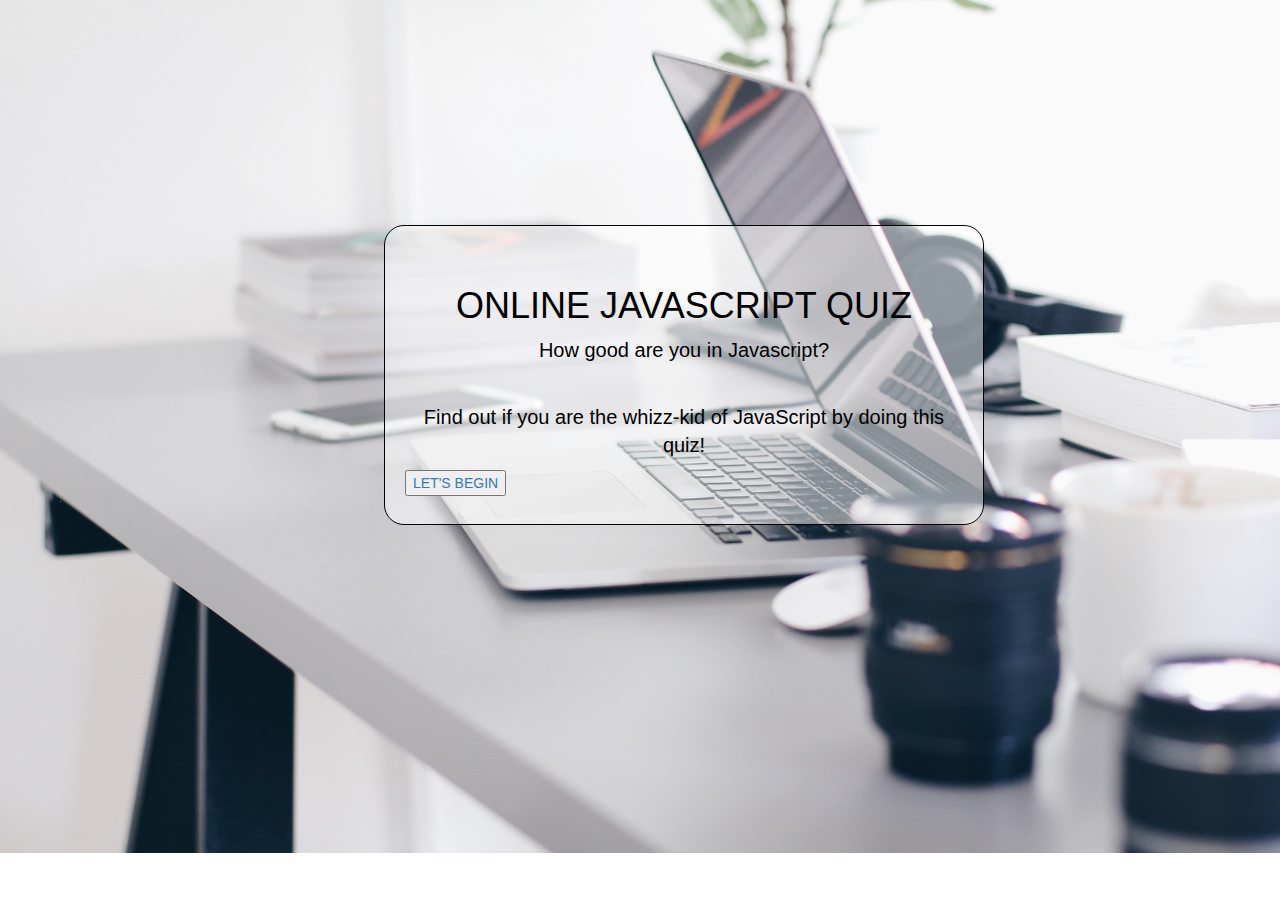
==== index.html @ 510a0e7c "Add h and p" ====
<!DOCTYPE html>
<html lang="en" dir="ltr">

<head>
  <meta charset="utf-8">
  <title>JAVASCRIPT-QUIZ</title>
  <link href="css/bootstrap.css" rel="stylesheet" type="text/css">
  <link href="css/styles.css" rel="stylesheet" type="text/css">
</head>

<body>
  <div class="quizContainer">
    <div class="paragraph">
      <h1> Online JavaScript Quiz </h1>
      <p> How good are you in Javascript? </p>
      <br>
      <p> Find out if you are the whizz-kid of JavaScript by doing this quiz! </p>
    </div>

    <div class="wrapper">
      <a href="javascript.html">
        <button> LET'S BEGIN </button>
    </div>
</div>


</body>

</html>
---- css/styles.css ----
body {
  font-family: sans-serif;
  background-image: url("../images/laptop.jpg");
 background-repeat: no-repeat;
 background-size: cover;


}

.quizContainer {

  height: 300px;
  width: 600px;
  position: absolute;
  top: 25%;
  bottom: 50%;
  right: 30%;
  left: 30%;
  transform:rotateX(-50%) rotateY(-50%);
  background: rgba(255, 255, 255, 0.5);
  padding: 20px;
  border: 1px solid #000000;
  border-radius: 20px;
  box shadow: 0 0 8px 3px #fff;

}

h1 {
  padding-top: 20px;
  text-align: center;
  font-size: 36px;
  text-transform: uppercase;
  color: #000000;
}

.paragraph {
  font-size: 20px;
  text-align: center;
  color: #000000;

}

#button {
  border: none;
  outline: none;
  background: rgba(5, 15, 5, 15);
  width: 100px;
  height: 35px;
  border-radius: 20px;
  cursor: pointer;
  float: right;
  margin: 10px;
  text-align: center;
  color: #fff;
}

#button:hover {
  background: #000000;
  color:#fff;
}


#after_submit {
  visibility: hidden;
}
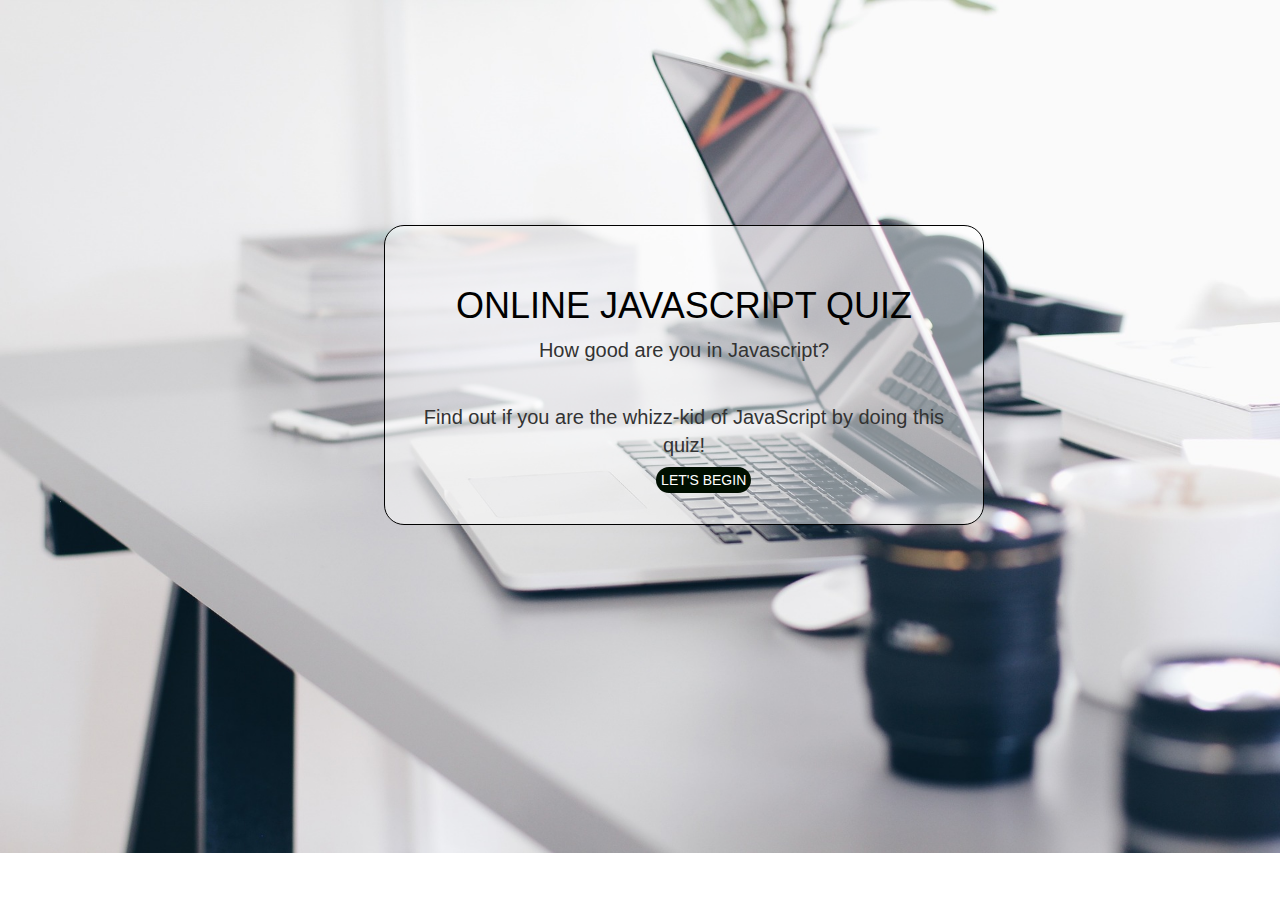
==== commit 5d9c1fef: "Modifies wrapper" ====
--- a/index.html
+++ b/index.html
@@ -11,17 +11,18 @@
 <body>
   <div class="quizContainer">
     <div class="paragraph">
+
       <h1> Online JavaScript Quiz </h1>
+
       <p> How good are you in Javascript? </p>
       <br>
       <p> Find out if you are the whizz-kid of JavaScript by doing this quiz! </p>
     </div>
 
-    <div class="wrapper">
-      <a href="javascript.html">
-        <button> LET'S BEGIN </button>
-    </div>
-</div>
+    <a id="wrapper" href="javascript.html">LET'S BEGIN</a>
+
+  </div>
+
 
 
 </body>
--- a/css/styles.css
+++ b/css/styles.css
@@ -1,14 +1,11 @@
 body {
   font-family: sans-serif;
   background-image: url("../images/laptop.jpg");
- background-repeat: no-repeat;
- background-size: cover;
-
-
+  background-repeat: no-repeat;
+  background-size: cover;
 }
 
 .quizContainer {
-
   height: 300px;
   width: 600px;
   position: absolute;
@@ -16,13 +13,12 @@
   bottom: 50%;
   right: 30%;
   left: 30%;
-  transform:rotateX(-50%) rotateY(-50%);
+  transform: rotateX(-50%) rotateY(-50%);
   background: rgba(255, 255, 255, 0.5);
   padding: 20px;
   border: 1px solid #000000;
   border-radius: 20px;
   box shadow: 0 0 8px 3px #fff;
-
 }
 
 h1 {
@@ -36,28 +32,36 @@
 .paragraph {
   font-size: 20px;
   text-align: center;
-  color: #000000;
-
 }
 
-#button {
-  border: none;
-  outline: none;
-  background: rgba(5, 15, 5, 15);
-  width: 100px;
-  height: 35px;
-  border-radius: 20px;
+#wrapper {
+  background-color: rgba(0, 15, 0, 15);
+text-decoration: none;
+  border-radius: 30px;
   cursor: pointer;
-  float: right;
-  margin: 10px;
+ margin-left: 45%;
+padding: 5px;
   text-align: center;
   color: #fff;
 }
 
-#button:hover {
+#wrapper:hover {
   background: #000000;
-  color:#fff;
+  color: #fff;
 }
+
+.jumbotron {
+  text-align: center;
+}
+
+.panel-title{
+  text-align: center;
+}
+
+.panel-body {
+  text-align: center;
+}
+
 
 
 #after_submit {
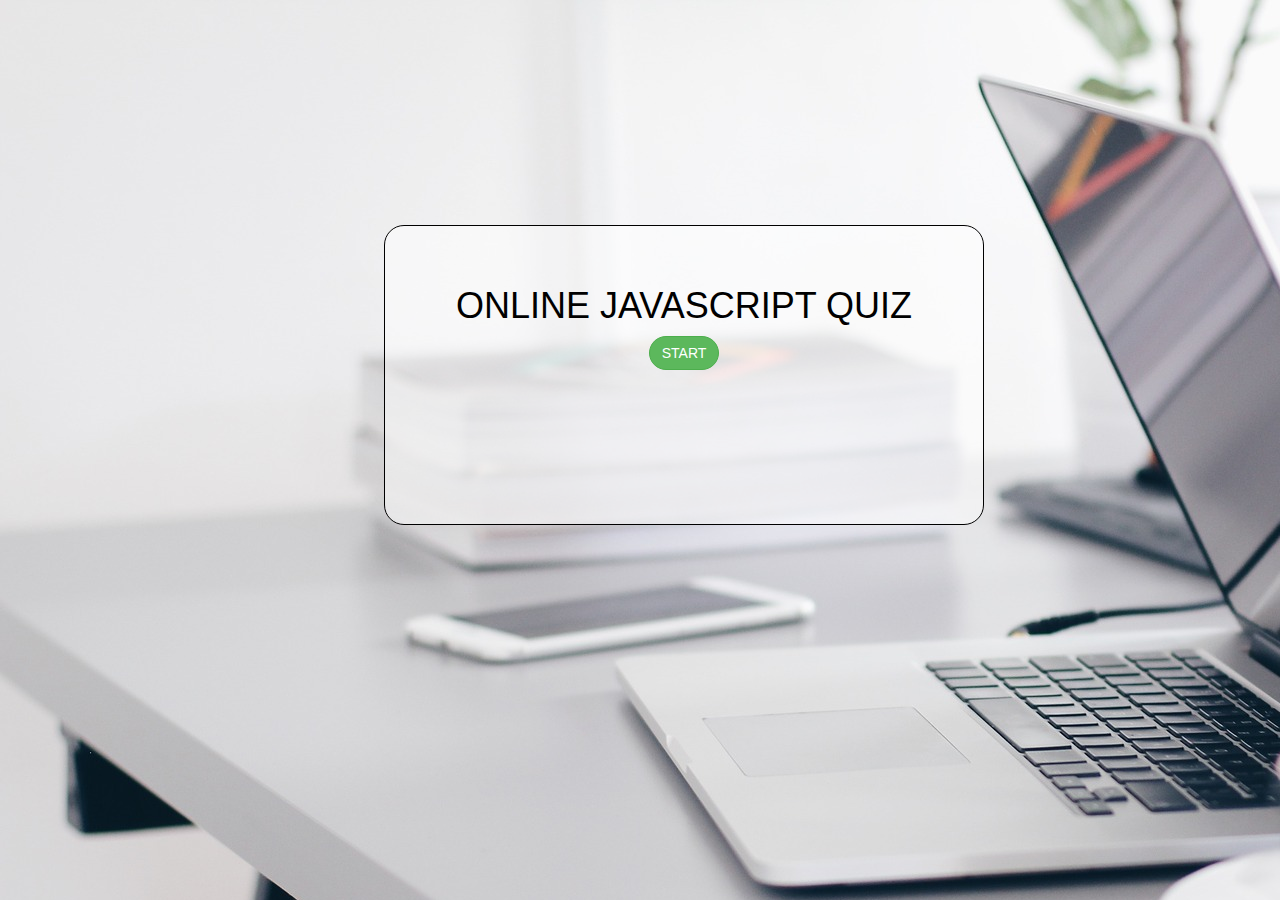
==== commit 703e7b39: "Add button" ====
--- a/index.html
+++ b/index.html
@@ -9,22 +9,25 @@
 </head>
 
 <body>
+  <div class = "container">
   <div class="quizContainer">
-    <div class="paragraph">
+
 
       <h1> Online JavaScript Quiz </h1>
-
+<div class="paragraph">
       <p> How good are you in Javascript? </p>
       <br>
       <p> Find out if you are the whizz-kid of JavaScript by doing this quiz! </p>
-    </div>
+
 
     <a id="wrapper" href="javascript.html">LET'S BEGIN</a>
-
+  </div>
+  <button id="hide" class="btn btn-success">START</button>
   </div>
 
 
-
+</div>
+<script src="./js/jquery.js" ></script>
+<script src="./js/scripts.js" ></script>
 </body>
-
 </html>
--- a/css/styles.css
+++ b/css/styles.css
@@ -1,8 +1,6 @@
 body {
   font-family: sans-serif;
   background-image: url("../images/laptop.jpg");
-  background-repeat: no-repeat;
-  background-size: cover;
 }
 
 .quizContainer {
@@ -19,6 +17,7 @@
   border: 1px solid #000000;
   border-radius: 20px;
   box shadow: 0 0 8px 3px #fff;
+  text-align: center;
 }
 
 h1 {
@@ -30,17 +29,22 @@
 }
 
 .paragraph {
+  display: none;
   font-size: 20px;
   text-align: center;
 }
 
+#hide{
+  text-align: center;
+  border-radius: 20px;
+}
 #wrapper {
-  background-color: rgba(0, 15, 0, 15);
-text-decoration: none;
+  background-color: rgba(0, 15, 0);
+  text-decoration: none;
   border-radius: 30px;
   cursor: pointer;
- margin-left: 45%;
-padding: 5px;
+  margin-left: 45%;
+  padding: 5px;
   text-align: center;
   color: #fff;
 }
@@ -49,21 +53,65 @@
   background: #000000;
   color: #fff;
 }
+#wrapper-submitted{
+  background-color: green;
+  text-decoration: none;
+  border-radius: 30px;
+  cursor: pointer;
+  margin-left: 30%%;
+  padding: 5px;
+  text-align: center;
+  color: #fff;
+}
+#wrapper-submitted:hover{
+  background: #000000;
+  color: #fff;
+}
 
 .jumbotron {
   text-align: center;
 }
 
-.panel-title{
+.panel-title {
   text-align: center;
+  color: black;
+}
+
+.panel-heading {
+  background-color: black;
+  color: black;
 }
 
 .panel-body {
   text-align: center;
+  background-color: rgba(255, 255, 255, 0.5);
 }
 
+.darkred {
+  background-color: #7F0000;
+  color: white;
+}
 
+.lightred {
+  background-color: #FF0000;
+  color: white;
+}
 
 #after_submit {
   visibility: hidden;
 }
+
+#message {
+  font-size: 20px;
+  text-align: center;
+}
+
+#number_correct {
+  font-size: 20px;
+  text-align: center;
+}
+
+.darkness {
+  background-color: #000000;
+  color: white;
+}
